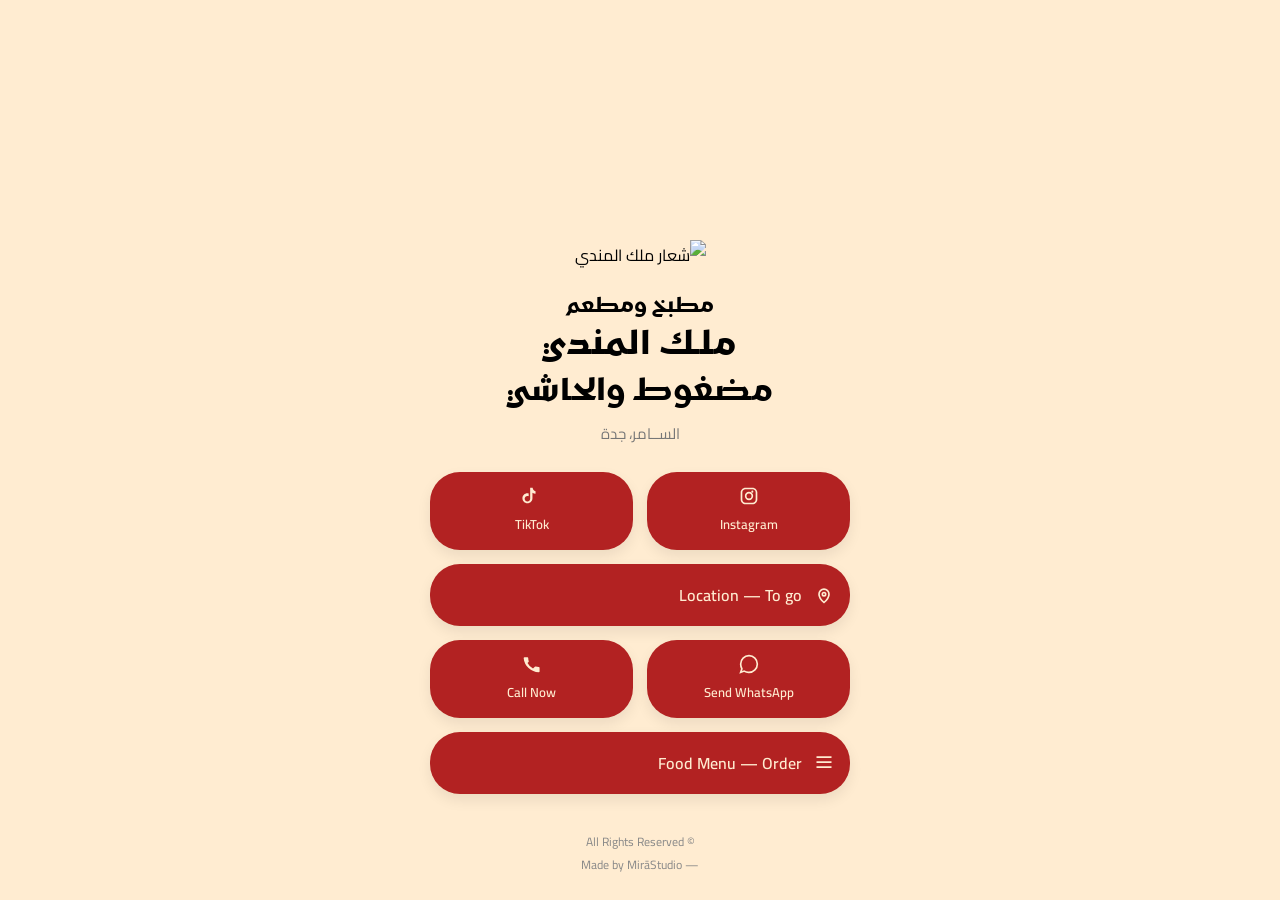
==== index.html @ ce7bc847 "Add files via upload" ====
<!DOCTYPE html>
<html lang="ar" dir="rtl">
<head>
  <meta charset="UTF-8">
  <meta name="viewport" content="width=device-width, initial-scale=1.0">
  <meta name="description" content="صفحة روابط مطبخ ومطعم ملك المندي في السامر، جدة.">
  <title>ملك المندي</title>

  <link rel="preconnect" href="https://fonts.googleapis.com">
  <link rel="preconnect" href="https://fonts.gstatic.com" crossorigin>
  <link href="https://fonts.googleapis.com/css2?family=Cairo:wght@400;600;700&display=swap" rel="stylesheet">
  <link href="https://fonts.googleapis.com/css2?family=Kufam:wght@400;600;700&display=swap" rel="stylesheet">
  <link rel="stylesheet" href="style.css">
</head>
<body>
  <main class="container" aria-label="صفحة روابط ملك المندي">
    <footer class="footer">
      <p>© All Rights Reserved</p>
      <p>— Made by MirāStudio</p>
    </footer>

    <section class="links" aria-label="روابط التواصل والطلب">
      <div class="row">
        <a class="link-btn" href="#" aria-label="Instagram">
          <span class="btn-left">
            <svg viewBox="0 0 24 24" fill="currentColor" aria-hidden="true">
              <path d="M7.75 2C4.678 2 2 4.678 2 7.75v8.5C2 19.322 4.678 22 7.75 22h8.5C19.322 22 22 19.322 22 16.25v-8.5C22 4.678 19.322 2 16.25 2h-8.5zm0 2h8.5C18.433 4 20 5.567 20 7.75v8.5c0 2.183-1.567 3.75-3.75 3.75h-8.5C5.567 20 4 18.433 4 16.25v-8.5C4 5.567 5.567 4 7.75 4zm8.25 1.5a1.25 1.25 0 110 2.5 1.25 1.25 0 010-2.5zM12 7a5 5 0 100 10 5 5 0 000-10zm0 2a3 3 0 110 6 3 3 0 010-6z"/>
            </svg>
            Instagram
          </span>
        </a>

        <a class="link-btn tiktok" href="#" aria-label="TikTok">
          <span class="btn-left">
            <svg viewBox="0 0 24 24" fill="currentColor" aria-hidden="true">
              <path d="M12.75 2c.3 2.1 1.5 3.7 3.5 4.2v3.2c-1.3-.1-2.6-.5-3.7-1.2v6.6c0 3.3-2.7 6-6 6S.5 18.1.5 14.8 3.2 8.8 6.5 8.8c.5 0 1 .1 1.5.2v3.3c-.4-.2-.9-.3-1.5-.3-1.8 0-3.3 1.5-3.3 3.3S4.7 18.6 6.5 18.6s3.3-1.5 3.3-3.3V2h2.95z"/>
            </svg>
            TikTok
          </span>
        </a>
      </div>

      <a class="link-btn" href="#" aria-label="Location">
        <span class="btn-left">
          <svg viewBox="0 0 24 24" fill="none" stroke="currentColor" stroke-width="2" aria-hidden="true">
            <path d="M12 21s-6-5.33-6-10a6 6 0 1112 0c0 4.67-6 10-6 10z"/>
            <circle cx="12" cy="11" r="2"/>
          </svg>
          Location — To go
        </span>
      </a>

      <div class="row">
        <a class="link-btn" href="#" aria-label="Send WhatsApp">
          <span class="btn-left">
            <svg viewBox="0 0 24 24" fill="none" stroke="currentColor" stroke-width="2" aria-hidden="true">
              <path d="M12 2C6.486 2 2 6.486 2 12c0 2.1.55 4.05 1.5 5.75L2 22l4.25-1.5A9.935 9.935 0 0012 22c5.514 0 10-4.486 10-10S17.514 2 12 2z"/>
            </svg>
            Send WhatsApp
          </span>
        </a>

        <a class="link-btn call" href="#" aria-label="Call Now">
          <span class="btn-left">
            <svg viewBox="0 0 24 24" fill="currentColor" aria-hidden="true">
              <path d="M6.62 10.79a15.05 15.05 0 006.59 6.59l2.2-2.2a1 1 0 011-.27 11.72 11.72 0 003.7.59 1 1 0 011 1V21a1 1 0 01-1 1A19 19 0 012 5a1 1 0 011-1h3.5a1 1 0 011 1 11.72 11.72 0 00.59 3.7 1 1 0 01-.27 1z"/>
            </svg>
            Call Now
          </span>
        </a>
      </div>

      <a class="link-btn" href="#" aria-label="Food Menu Order">
        <span class="btn-left">
          <svg viewBox="0 0 24 24" fill="currentColor" aria-hidden="true">
            <path d="M3 4h18v2H3V4zm0 6h18v2H3v-2zm0 6h18v2H3v-2z"/>
          </svg>
          Food Menu — Order
        </span>
      </a>
    </section>

    <section class="hero" aria-label="معلومات المطعم">
      <h4>مطبخ ومطعم</h4>
      <h1>ملك المندي</h1>
      <h2>مضغوط والحاشي</h2>
      <p>الســامر، جدة</p>
    </section>

    <header class="logo">
      <img src="https://cdn.qrmenu.com/king-of-mandi-and-madgout/mydop-images/imga5885b90-34ed-459e-9bce-f6b0d2b01f52.webp" alt="شعار ملك المندي">
    </header>
  </main>
</body>
</html>
---- style.css ----
* {
  margin: 0;
  padding: 0;
  box-sizing: border-box;
}

body {
  min-height: 100vh;
  padding: 24px 20px calc(24px + env(safe-area-inset-bottom));
  display: flex;
  justify-content: flex-end;
  background: #FFECD1;
  font-family: 'Cairo', sans-serif;
}

.container {
  width: 100%;
  max-width: 420px;
  margin: 0 auto;
  display: flex;
  flex-direction: column-reverse;
  gap: 24px;
}

.logo {
  text-align: center;
}

.logo img {
  height: 90px;
}

.hero {
  text-align: center;
  font-family: 'Kufam', sans-serif;
}

.hero h1,
.hero h2,
.hero h4 {
  font-family: 'Kufam', sans-serif;
  font-weight: 700;
}

.hero h1 {
  margin-bottom: 6px;
  font-size: 32px;
}

.hero h2 {
  margin-bottom: 7px;
  font-size: 30px;
}

.hero h4 {
  margin-bottom: 5px;
  font-size: 20px;
}

.hero p {
  color: #777;
  font-family: 'Cairo', sans-serif;
  font-size: 15px;
}

.links {
  display: flex;
  flex-direction: column;
  gap: 14px;
}

.row {
  display: grid;
  grid-template-columns: 1fr 1fr;
  gap: 14px;
}

.link-btn {
  width: 100%;
  padding: 16px;
  display: flex;
  align-items: center;
  justify-content: space-between;
  border-radius: 30px;
  background: #b22222;
  box-shadow: 0 6px 14px rgba(0, 0, 0, 0.08);
  color: #FFECD1;
  font-family: 'Cairo', sans-serif;
  text-decoration: none;
  transition: transform 0.25s, box-shadow 0.25s;
}

.link-btn:hover,
.link-btn:focus-visible {
  transform: translateY(-4px);
  box-shadow: 0 12px 26px rgba(0, 0, 0, 0.15);
}

.link-btn:focus-visible {
  outline: 3px solid rgba(178, 34, 34, 0.35);
  outline-offset: 3px;
}

.row .link-btn {
  justify-content: center;
  padding: 14px;
}

.btn-left {
  display: flex;
  align-items: center;
  gap: 12px;
  font-weight: 600;
}

.row .btn-left {
  flex-direction: column;
  gap: 6px;
  font-size: 13px;
}

svg {
  width: 20px;
  height: 20px;
  display: block;
  flex-shrink: 0;
}

.tiktok,
.call {
  background: #b22222;
}

.footer {
  margin-top: 12px;
  text-align: center;
  color: #888;
  font-size: 12px;
}

@media (max-width: 360px) {
  .row {
    gap: 10px;
  }

  .link-btn {
    padding: 14px;
  }

  .hero h1 {
    font-size: 29px;
  }

  .hero h2 {
    font-size: 27px;
  }
}
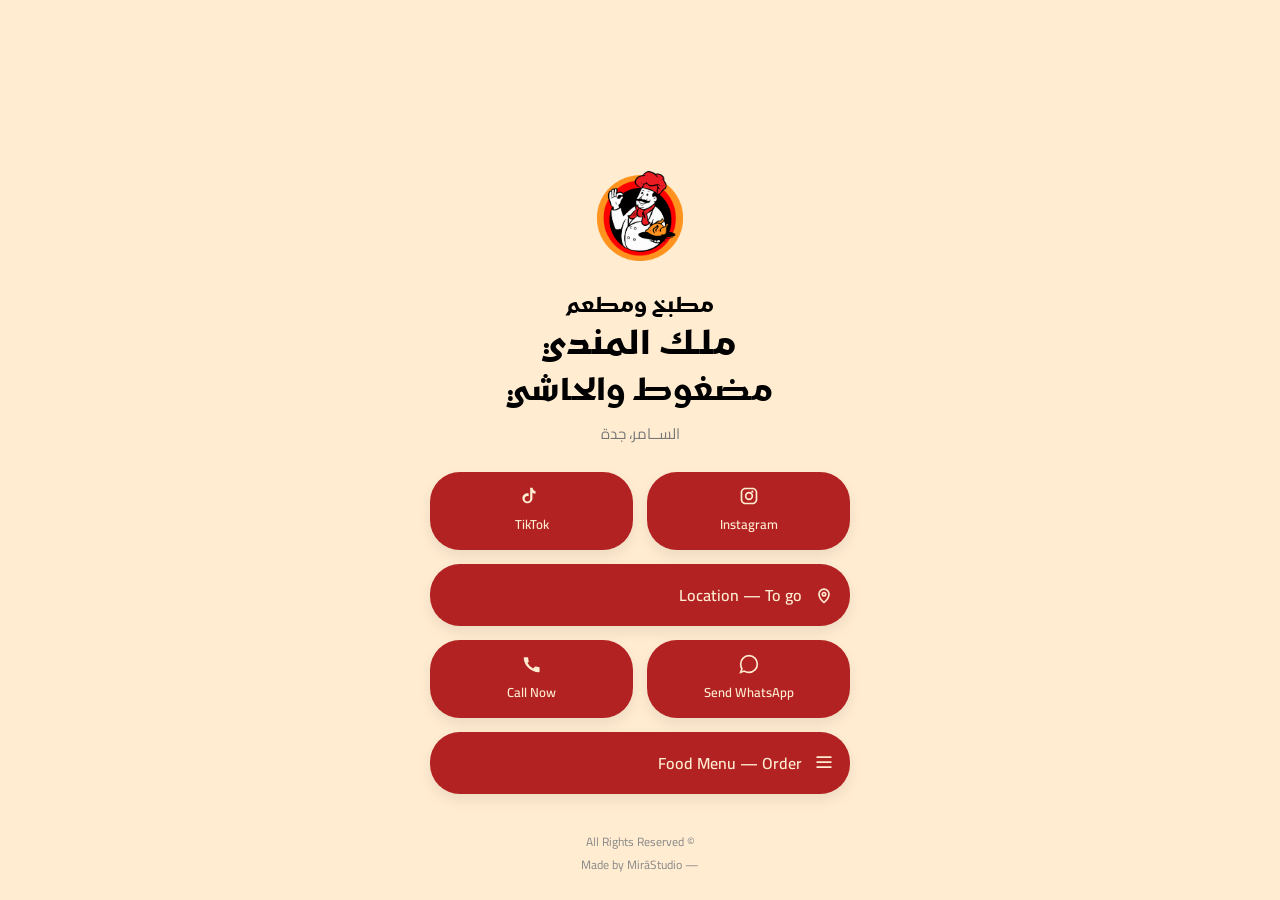
==== commit 904b8ef1: "Add files via upload" ====
--- a/index.html
+++ b/index.html
@@ -5,6 +5,7 @@
   <meta name="viewport" content="width=device-width, initial-scale=1.0">
   <meta name="description" content="صفحة روابط مطبخ ومطعم ملك المندي في السامر، جدة.">
   <title>ملك المندي</title>
+  <link rel="icon" type="image/png" href="assets/favicon.png">
 
   <link rel="preconnect" href="https://fonts.googleapis.com">
   <link rel="preconnect" href="https://fonts.gstatic.com" crossorigin>
@@ -88,7 +89,7 @@
     </section>
 
     <header class="logo">
-      <img src="https://cdn.qrmenu.com/king-of-mandi-and-madgout/mydop-images/imga5885b90-34ed-459e-9bce-f6b0d2b01f52.webp" alt="شعار ملك المندي">
+      <img src="assets/logo.png" alt="شعار ملك المندي">
     </header>
   </main>
 </body>
